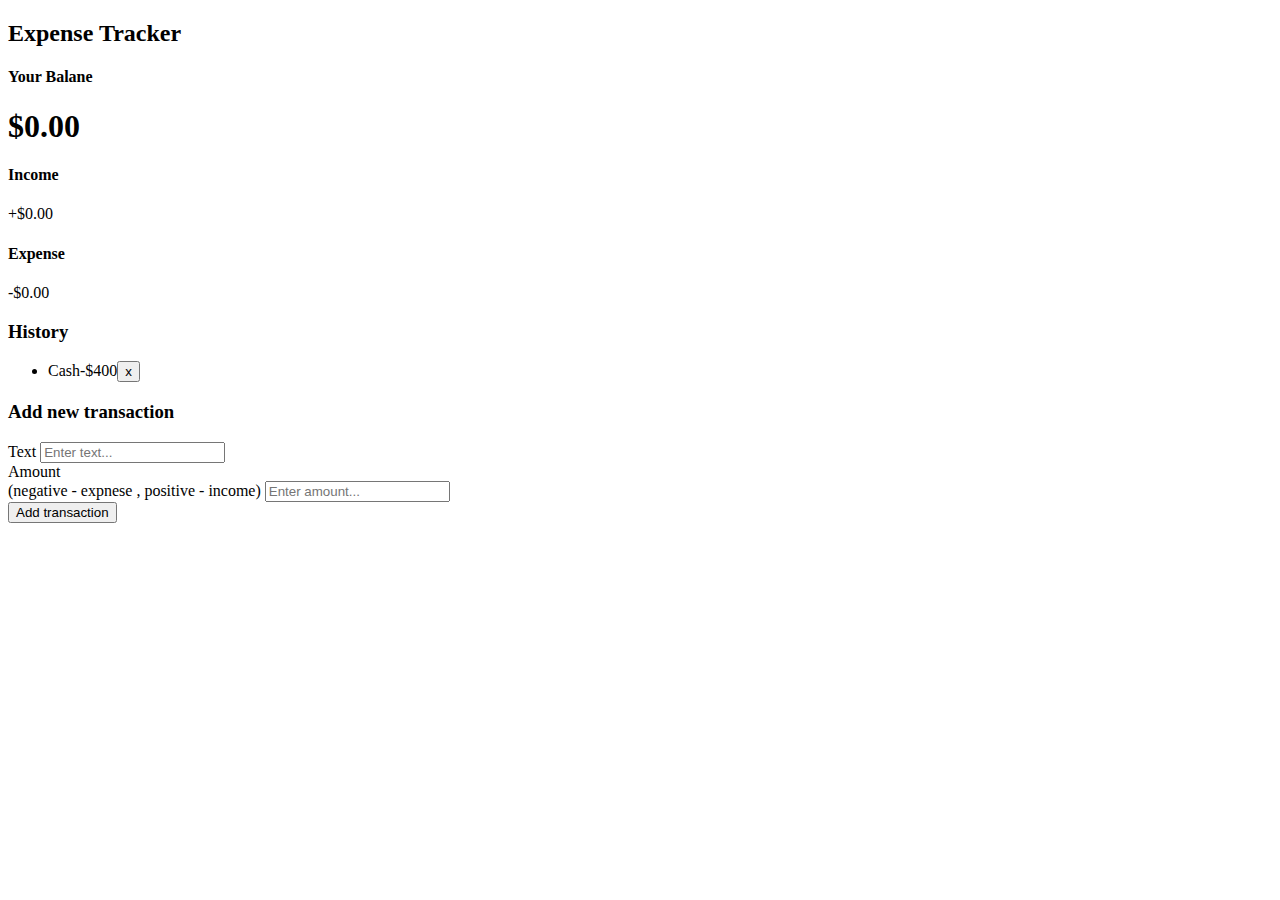
==== Expense Tracker/index.html @ 7d4eec50 "Initial Comment" ====
<!DOCTYPE html>
<html lang="en">
<head>
    <meta charset="UTF-8">
    <meta name="viewport" content="width=device-width, initial-scale=1.0">
    <title>Expense Tracker</title>
</head>
<body>
    <h2>Expense Tracker</h2>

    <div class="container">
        <h4>Your Balane</h4>
        <h1 id="balance">$0.00</h1>

        <div class="inc-exp-container">
            <div>
                <h4>Income</h4>
                <p id="money-plus" class="money plus">+$0.00</p>
            </div>
            <div>
                <h4>Expense</h4>
                <p id="money-minus" class="money minus">-$0.00</p>
            </div>
        </div>

        <h3>History</h3>
        <ul id="list" class="list">
            <li class="minus">Cash<span>-$400</span><button class="delete-btn">x</button></li>
        </ul>

        <h3>Add new transaction</h3>
        <form action="" id="form">
            <div class="form-control">
                <label for="text">Text</label>
                <input type="text" id="text" placeholder="Enter text...">
            </div>
            <div class="form-control">
                <label for="amount">Amount <br> (negative - expnese , positive - income)</label>
                <input type="number" id="amount" placeholder="Enter amount...">
            </div>
            <button class="btn">Add transaction</button>
        </form>
    </div>
</body>
</html>
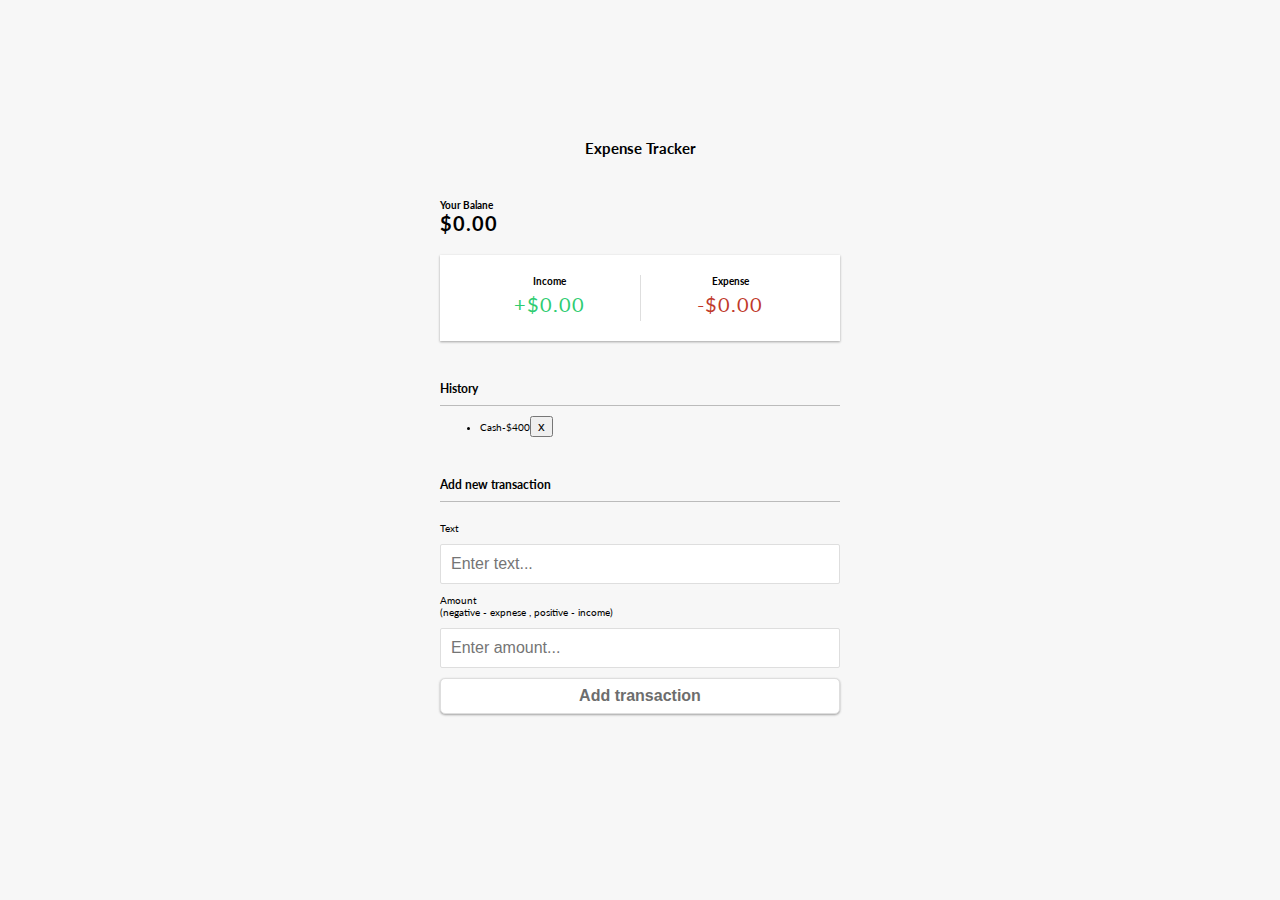
==== commit fbd3c642: "Giving style to the project" ====
--- a/Expense Tracker/index.html
+++ b/Expense Tracker/index.html
@@ -3,6 +3,7 @@
 <head>
     <meta charset="UTF-8">
     <meta name="viewport" content="width=device-width, initial-scale=1.0">
+    <link rel="stylesheet" href="style.css">
     <title>Expense Tracker</title>
 </head>
 <body>
--- a/Expense Tracker/style.css
+++ b/Expense Tracker/style.css
@@ -0,0 +1,104 @@
+@import url('https://fonts.googleapis.com/css2?family=Lato:ital,wght@0,100;0,300;0,400;0,700;0,900;1,100;1,300;1,400;1,700;1,900&display=swap');
+
+:root {
+    --box-shadow: 0 1px 3px rgba(0, 0, 0, 0.12), 0 1px 2px rgba(0, 0, 0, 0.24)
+}
+
+* {
+    box-sizing: border-box;
+}
+
+body {
+    font-family: 'Lato', sans-serif;
+    display: flex;
+    background-color: #f7f7f7;
+    flex-direction: column;
+    justify-content: center;
+    align-items: center;
+    min-height: 100vh;
+    margin: 0;
+    font-size: 10px;
+}
+
+.container {
+    margin: 30px auto;
+    width: 400px;
+}
+
+h1 {
+    letter-spacing: 1px;
+    margin: 0;
+}
+
+h3 {
+    border-bottom: 1px solid #bbb;
+    padding-bottom: 10px;
+    margin: 40px 0 10px;
+
+}
+
+h4 {
+    margin: 0;
+    text-decoration: uppercase;
+}
+
+.inc-exp-container {
+    background-color: #fff;
+    box-shadow: var(--box-shadow);
+    padding: 20px;
+    display: flex;
+    justify-content: space-between;
+    margin: 20px 0;
+}
+
+.inc-exp-container > div {
+    flex: 1;
+    text-align: center;
+}
+
+.inc-exp-container > div:first-of-type {
+    border-right: 1px solid #dedede;
+}
+
+.money {
+    font-size: 20px;
+    letter-spacing: 1px;
+    margin: 5px 0;
+}
+
+.money.plus {
+    color: #2ecc71;
+}
+
+.money.minus {
+    color: #c0392b;
+}
+
+label {
+     display: inline-block;
+     margin: 10px 0;
+}
+
+input[type='text'],
+input[type='number'] {
+    border: 1px solid #dedede;
+    border-radius: 2px;
+    display: block;
+    font-size: 16px;
+    padding: 10px;
+    width: 100%;
+}
+
+.btn {
+    background-color: #fff;
+    border: 1px solid #dedede;
+    box-shadow: var(--box-shadow);
+    color: #6d6d6d;
+    padding: 8px 10px;
+    font-size: 16px;
+    border-radius: 5px;
+    font-weight: 600;
+    margin: 10px 0 30px ;
+    display: block;
+    width: 100%;
+}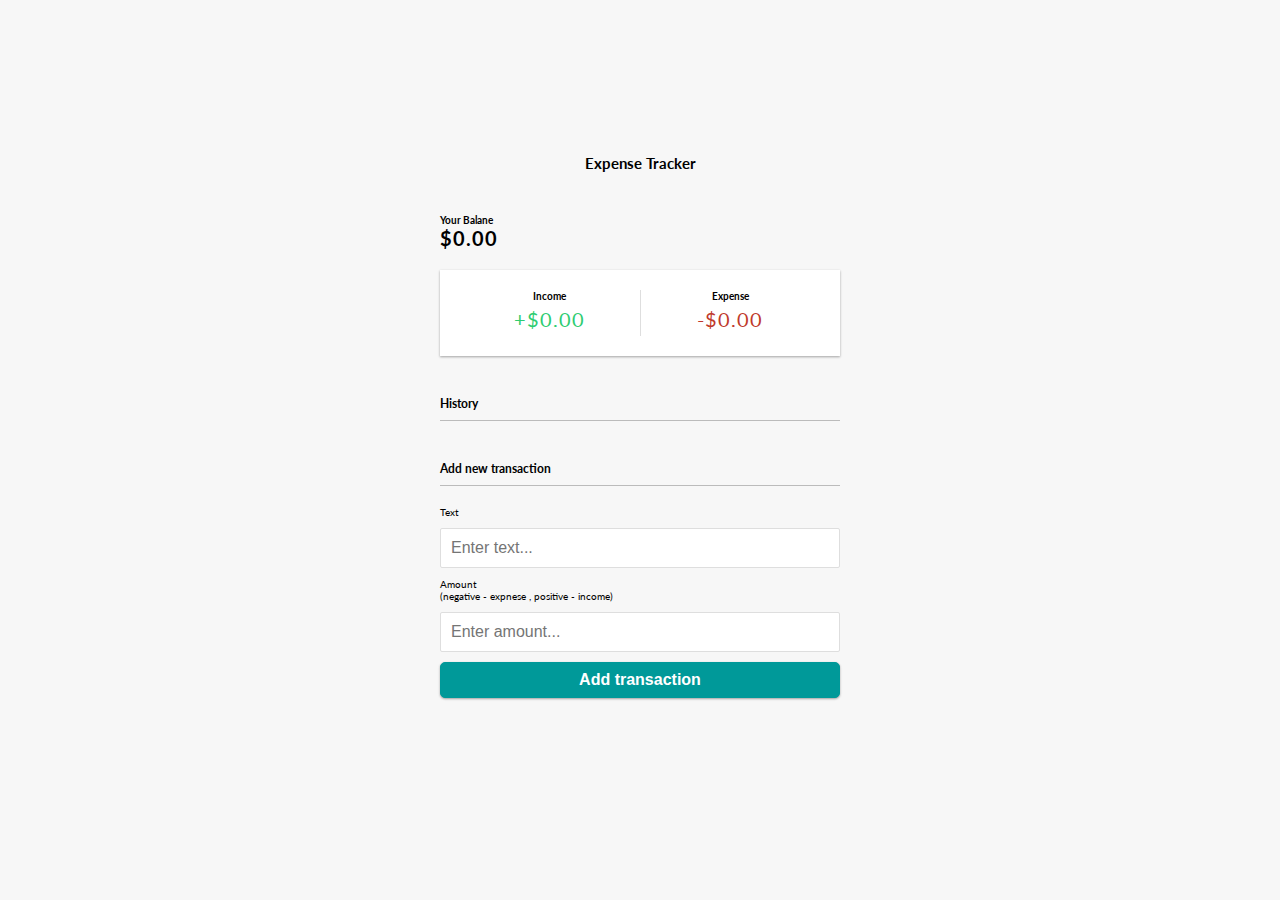
==== commit cec0964f: "Continue styling the project" ====
--- a/Expense Tracker/index.html
+++ b/Expense Tracker/index.html
@@ -26,7 +26,7 @@
 
         <h3>History</h3>
         <ul id="list" class="list">
-            <li class="minus">Cash<span>-$400</span><button class="delete-btn">x</button></li>
+            <!-- <li class="minus">Cash<span>-$400</span><button class="delete-btn">x</button></li> -->
         </ul>
 
         <h3>Add new transaction</h3>
--- a/Expense Tracker/style.css
+++ b/Expense Tracker/style.css
@@ -90,10 +90,11 @@
 }
 
 .btn {
-    background-color: #fff;
-    border: 1px solid #dedede;
+    cursor: pointer;
+    background-color:  #009999;
+    border: 1px solid #009999;
     box-shadow: var(--box-shadow);
-    color: #6d6d6d;
+    color: #fff;
     padding: 8px 10px;
     font-size: 16px;
     border-radius: 5px;
@@ -101,4 +102,58 @@
     margin: 10px 0 30px ;
     display: block;
     width: 100%;
+}
+
+.btn:hover{
+    border-color: #009999;
+    background-color: #017e7e;
+}
+
+.btn:focus, .delete-btn:focus {
+    outline: 0;
+}
+
+.list {
+    list-style-type: none;
+    padding: 0;
+    margin-bottom: 40px;
+}
+
+.list li {
+    background-color: #fff;
+    box-shadow: var(--box-shadow);
+    columns: #333;
+    display: flex;
+    justify-content: space-between;
+    position: relative;
+    padding: 10px;
+    margin: 10px 0;
+}
+
+.list li.plus {
+    border-right: 5px solid #2ecc71;
+}
+
+.list li.minus {
+    border-right: 5px solid #c0392b;
+}
+
+.delete-btn {
+    cursor: pointer;
+    background-color: #e74c3c;
+    border: 0;
+    color: #fff;
+    font-size: 20px;
+    line-height: 20px;
+    padding: 3px 5px; 
+    position: absolute;
+    top: 50%;
+    left: 0;
+    transform: translate(-100%, -50%);
+    opacity: 0;
+    transition: opacity 0.3s ease;
+}
+
+.list li:hover .delete-btn {
+    opacity: 1;
 }